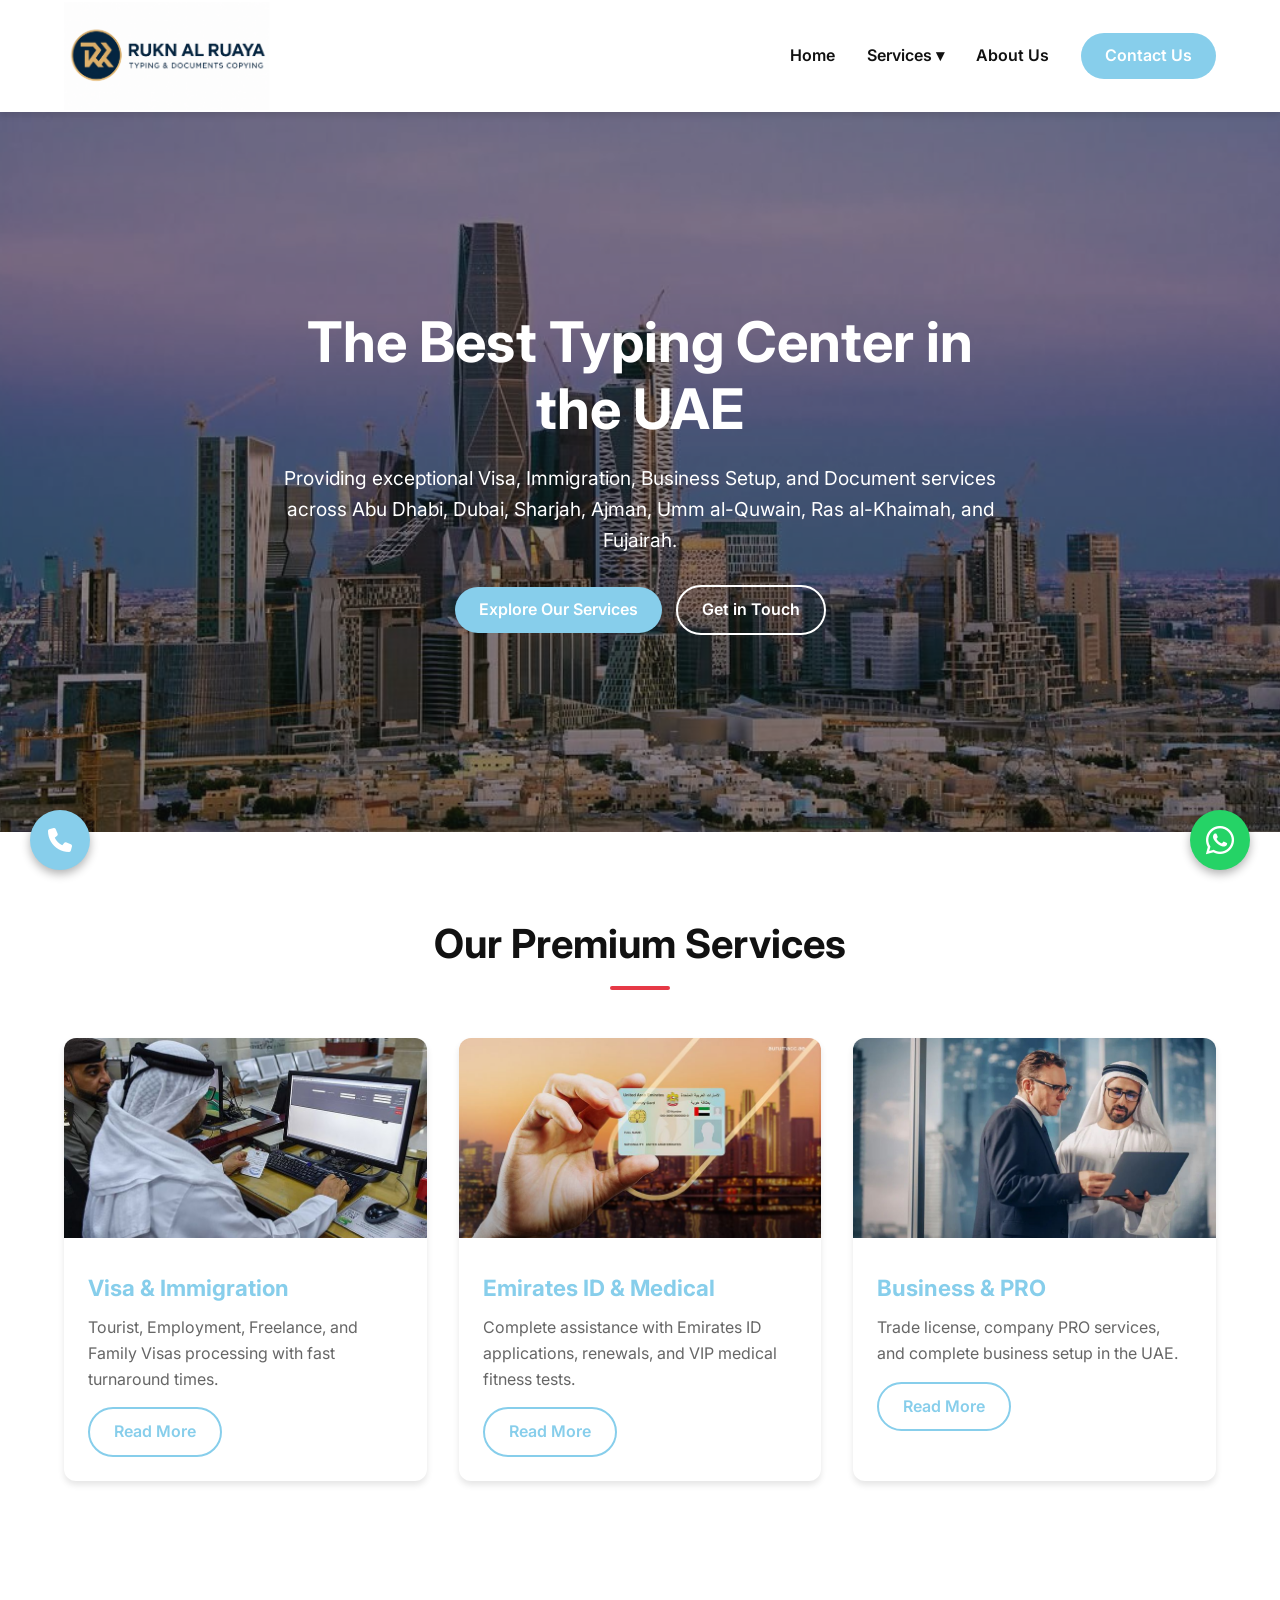
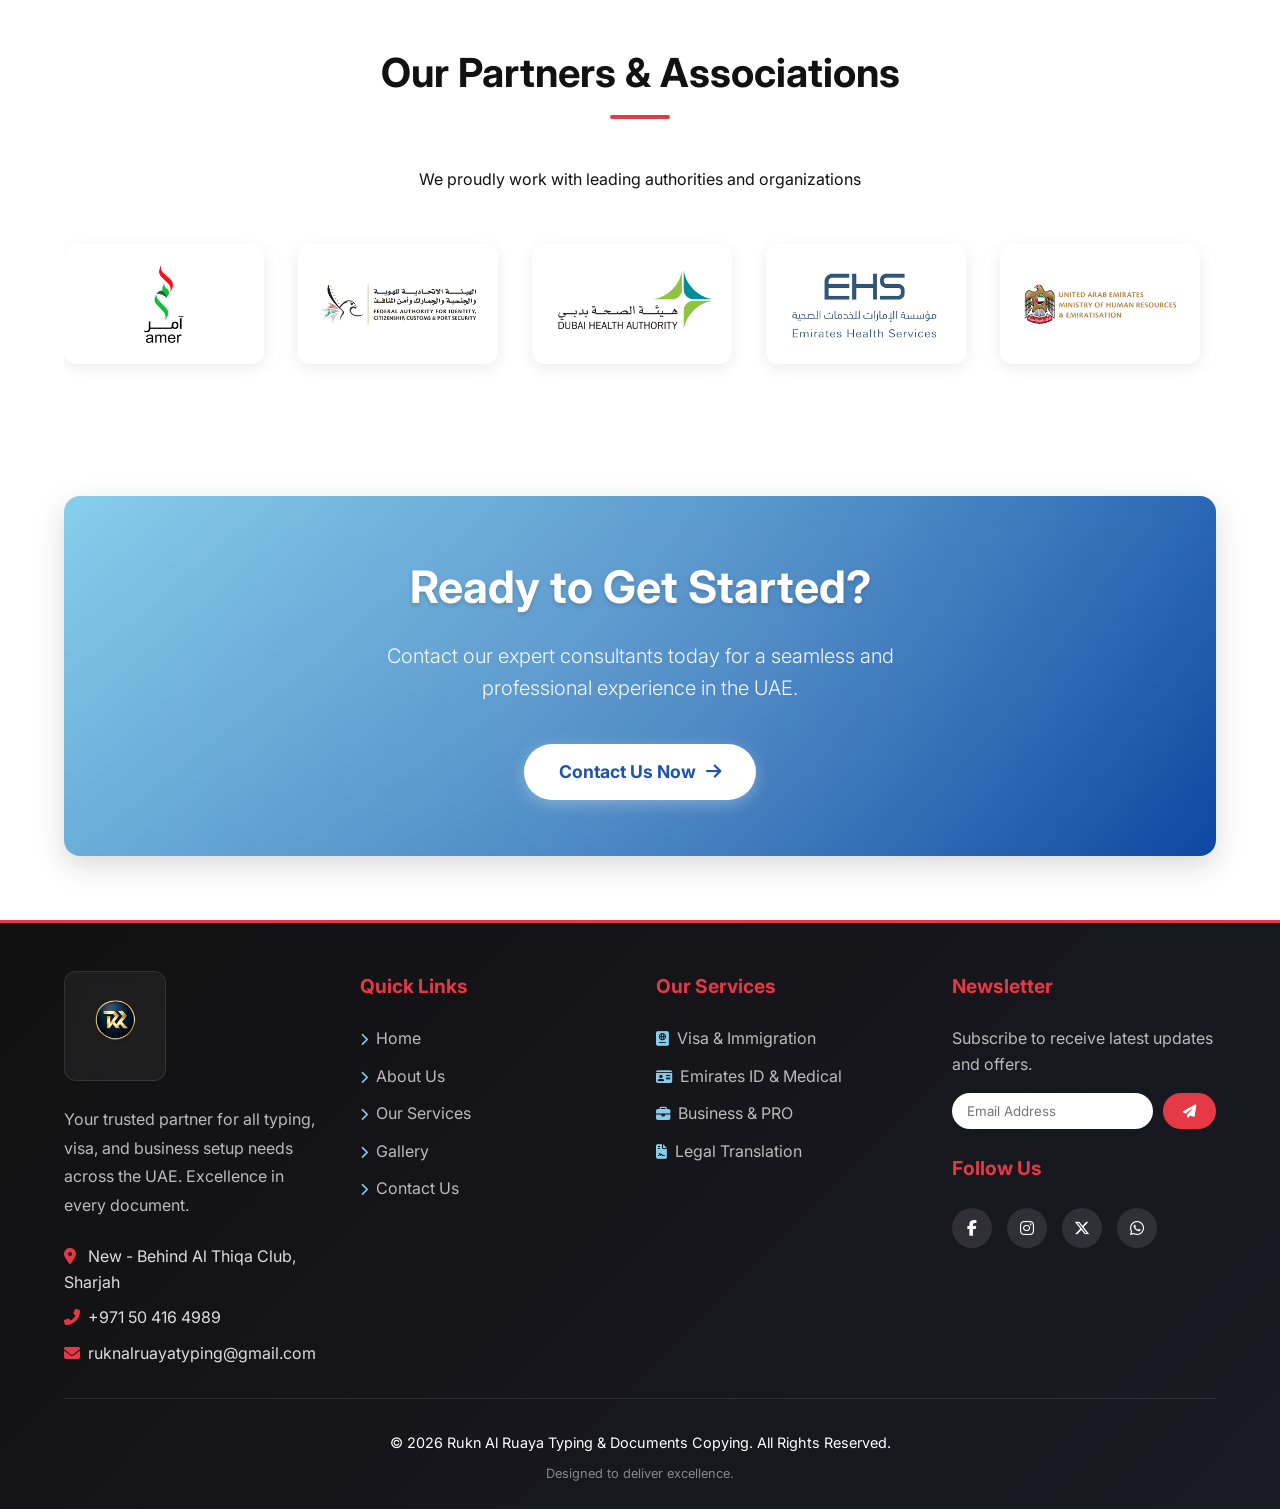
==== index.html @ 2fbfcc8e "Initial website upload" ====
<!DOCTYPE html>
<html lang="en">

<head>
    <meta charset="UTF-8">
    <meta name="viewport" content="width=device-width, initial-scale=1.0">
    <meta name="description"
        content="Rukn Al Ruaya - Best Typing Center & Document Copying in Sharjah, UAE. Visa, Emirates ID, Business Setup, and Legal Services.">
    <meta name="keywords" content="Typing Center, Sharjah, Visa Services, Emirates ID, Business Setup, Translation">
    <title>Rukn Al Ruaya | Premier Typing & Documents Copying in UAE</title>

    <!-- Google Fonts -->
    <link rel="preconnect" href="https://fonts.googleapis.com">
    <link rel="preconnect" href="https://fonts.gstatic.com" crossorigin>
    <link href="https://fonts.googleapis.com/css2?family=Inter:wght@300;400;600;700&display=swap" rel="stylesheet">
    <link rel="stylesheet" href="https://cdnjs.cloudflare.com/ajax/libs/font-awesome/6.4.0/css/all.min.css">

    <!-- Custom CSS -->
    <link rel="stylesheet" href="css/style.css">

    <!-- Enhanced Favicon -->
    <link rel="icon" type="image/x-icon" href="images/favicon.ico" sizes="16x16 32x32 48x48">
    <link rel="icon" type="image/png" sizes="192x192" href="images/favicon.ico">
    <link rel="apple-touch-icon" sizes="180x180" href="images/favicon.ico">
</head>

<body>

    <!-- Navigation -->
    <header>
        <a href="index.html" class="logo">
            <!-- Logo Image Placeholder -->
            <img src="images/Rukn Al Ruaya.png" alt="Rukn Al Ruaya Logo">
            <!-- Text fallback just in case -->
        </a>

        <div class="mobile-menu-btn" id="mobile-menu-btn">☰</div>

        <nav>
            <ul id="nav-menu">
                <li><a href="index.html">Home</a></li>
                <li class="dropdown">
                    <a href="services.html">Services ▾</a>
                    <ul class="dropdown-menu">
                        <li><a href="services.html#visa" class="dropdown-item">Visa & Immigration</a></li>
                        <li><a href="services.html#emirates-id" class="dropdown-item">Emirates ID & Medical</a></li>
                        <li><a href="services.html#business" class="dropdown-item">Business & PRO</a></li>
                        <li><a href="services.html#legal" class="dropdown-item">Legal Translation</a></li>
                    </ul>
                </li>
                <li><a href="about.html">About Us</a></li>

                <li><a href="contact.html" class="btn">Contact Us</a></li>
            </ul>
        </nav>
    </header>

    <!-- Hero Section -->
    <section class="hero">
        <img src="images/hero.jpg" alt="Typing Center Background" class="hero-bg">
        <div class="hero-content">
            <h1>The Best Typing Center in the UAE</h1>
            <p>Providing exceptional Visa, Immigration, Business Setup, and Document services across Abu Dhabi, Dubai,
                Sharjah, Ajman, Umm al-Quwain, Ras al-Khaimah, and Fujairah.</p>
            <a href="services.html" class="btn">Explore Our Services</a>
            <a href="contact.html" class="btn btn-outline"
                style="margin-left: 10px; color: var(--white); border-color: var(--white);">Get in Touch</a>
        </div>
    </section>

    <!-- Service Highlights -->
    <section class="section">
        <h2 class="section-title">Our Premium Services</h2>
        <div class="cards-grid">
            <!-- Card 1 -->
            <div class="card">
                <img src="images/Visa.jpg" alt="Visa Services" class="card-img">
                <div class="card-content">
                    <h3>Visa & Immigration</h3>
                    <p>Tourist, Employment, Freelance, and Family Visas processing with fast turnaround times.</p>
                    <a href="services.html#visa" class="btn btn-outline">Read More</a>
                </div>
            </div>
            <!-- Card 2 -->
            <div class="card">
                <img src="images/Emirates ID.jpg" alt="Emirates ID" class="card-img">
                <div class="card-content">
                    <h3>Emirates ID & Medical</h3>
                    <p>Complete assistance with Emirates ID applications, renewals, and VIP medical fitness tests.</p>
                    <a href="services.html#emirates-id" class="btn btn-outline">Read More</a>
                </div>
            </div>
            <!-- Card 3 -->
            <div class="card">
                <img src="images/Business PRO.jpg" alt="Business Setup" class="card-img">
                <div class="card-content">
                    <h3>Business & PRO</h3>
                    <p>Trade license, company PRO services, and complete business setup in the UAE.</p>
                    <a href="services.html#business" class="btn btn-outline">Read More</a>
                </div>
            </div>
        </div>
    </section>

    <!-- Scrolling Carousel Section -->
    <section class="section" style="background-color: var(--white);">
        <h2 class="section-title">Our Partners & Associations</h2>
        <p class="text-center" style="margin-bottom: 2rem;">We proudly work with leading authorities and organizations
        </p>
        <div class="scrolling-wrapper">
            <div class="scrolling-inner">
                <div class="scrolling-card"><img src="amar.png" alt="Amar"></div>
                <div class="scrolling-card"><img src="emrates-id.webp" alt="Emirates ID"></div>
                <div class="scrolling-card"><img src="dubai-health.webp" alt="Dubai Health"></div>
                <div class="scrolling-card"><img src="ehs.webp" alt="EHS"></div>
                <div class="scrolling-card"><img src="mohr.webp" alt="MOHRE"></div>
                <div class="scrolling-card"><img src="orient-insurance.webp" alt="Orient Insurance"></div>
                <div class="scrolling-card"><img src="rta.webp" alt="RTA"></div>
                <div class="scrolling-card"><img src="tasheel.png" alt="Tasheel"></div>
                <div class="scrolling-card"><img src="yoz.webp" alt="Yoz"></div>
                <div class="scrolling-card"><img src="ded.webp" alt="DED"></div>
                <!-- Duplicate for seamless loop -->
                <div class="scrolling-card"><img src="amar.png" alt="Amar"></div>
                <div class="scrolling-card"><img src="emrates-id.webp" alt="Emirates ID"></div>
                <div class="scrolling-card"><img src="dubai-health.webp" alt="Dubai Health"></div>
                <div class="scrolling-card"><img src="ehs.webp" alt="EHS"></div>
                <div class="scrolling-card"><img src="mohr.webp" alt="MOHRE"></div>
                <div class="scrolling-card"><img src="orient-insurance.webp" alt="Orient Insurance"></div>
                <div class="scrolling-card"><img src="rta.webp" alt="RTA"></div>
                <div class="scrolling-card"><img src="tasheel.png" alt="Tasheel"></div>
                <div class="scrolling-card"><img src="yoz.webp" alt="Yoz"></div>
                <div class="scrolling-card"><img src="ded.webp" alt="DED"></div>
            </div>
        </div>
    </section>

    <!-- Call to Action -->
    <style>
        .cta-section {
            background: linear-gradient(135deg, var(--sky-blue) 0%, #0d47a1 100%);
            color: var(--white);
            padding: 3.5rem 5% !important;
            border-radius: 16px;
            margin: 2rem 5% 4rem;
            box-shadow: 0 10px 30px rgba(0, 0, 0, 0.15);
            position: relative;
            overflow: hidden;
        }

        .cta-section::before {
            content: '';
            position: absolute;
            top: -50%;
            left: -50%;
            width: 200%;
            height: 200%;
            background: radial-gradient(circle, rgba(255, 255, 255, 0.15) 10%, transparent 50%);
            opacity: 0.5;
            pointer-events: none;
        }

        .cta-btn {
            background-color: var(--white);
            color: #0d47a1;
            font-size: 1.1rem;
            padding: 14px 35px;
            border-radius: 30px;
            box-shadow: 0 4px 15px rgba(255, 255, 255, 0.3);
            transition: all 0.3s ease;
            font-weight: 700;
            display: inline-flex;
            align-items: center;
            gap: 10px;
            text-decoration: none;
        }

        .cta-btn:hover {
            transform: translateY(-3px) scale(1.05);
            box-shadow: 0 8px 25px rgba(255, 255, 255, 0.5);
            background-color: var(--red);
            color: var(--white);
        }
    </style>
    <section class="text-center cta-section">
        <h2 style="font-size: 2.8rem; margin-bottom: 1rem; font-weight: 700; text-shadow: 0 2px 4px rgba(0,0,0,0.2);">
            Ready to Get Started?</h2>
        <p
            style="font-size: 1.25rem; margin-bottom: 2.5rem; font-weight: 300; opacity: 0.95; max-width: 600px; margin-left: auto; margin-right: auto;">
            Contact our expert consultants today for a seamless and professional experience in the UAE.</p>
        <a href="contact.html" class="cta-btn">Contact Us Now <i class="fas fa-arrow-right"></i></a>
    </section>

    <!-- Footer -->
    <footer style="background: linear-gradient(135deg, #111 0%, #1a1a25 100%); border-top: 3px solid var(--red);">
        <div class="footer-grid">
            <div class="footer-col">
                <a href="index.html"
                    style="display: inline-block; margin-bottom: 1.5rem; background: rgba(255,255,255,0.05); padding: 15px; border-radius: 12px; border: 1px solid rgba(255,255,255,0.1); backdrop-filter: blur(10px);">
                    <img src="images/logo.png" alt="Rukn Al Ruaya Logo"
                        style="height: 70px; transition: transform 0.3s ease;">
                </a>
                <p style="color: #bbb; line-height: 1.8; margin-bottom: 1.5rem;">Your trusted partner for all typing,
                    visa, and business setup needs across the UAE. Excellence in every document.</p>
                <div style="display: flex; flex-direction: column; gap: 10px; color: #ddd;">
                    <p><i class="fas fa-map-marker-alt" style="color: var(--red); width: 20px;"></i> New - Behind Al
                        Thiqa Club, Sharjah</p>
                    <p><i class="fas fa-phone-alt" style="color: var(--red); width: 20px;"></i> +971 50 416 4989</p>
                    <p><i class="fas fa-envelope" style="color: var(--red); width: 20px;"></i>
                        ruknalruayatyping@gmail.com</p>
                </div>
            </div>

            <div class="footer-col">
                <h4>Quick Links</h4>
                <ul class="footer-links" style="list-style: none; padding: 0;">
                    <li style="margin-bottom: 12px;"><a href="index.html" style="color: #bbb; transition: 0.3s;"><i
                                class="fas fa-chevron-right"
                                style="font-size: 0.8rem; margin-right: 8px; color: var(--sky-blue);"></i>Home</a></li>
                    <li style="margin-bottom: 12px;"><a href="about.html" style="color: #bbb; transition: 0.3s;"><i
                                class="fas fa-chevron-right"
                                style="font-size: 0.8rem; margin-right: 8px; color: var(--sky-blue);"></i>About Us</a>
                    </li>
                    <li style="margin-bottom: 12px;"><a href="services.html" style="color: #bbb; transition: 0.3s;"><i
                                class="fas fa-chevron-right"
                                style="font-size: 0.8rem; margin-right: 8px; color: var(--sky-blue);"></i>Our
                            Services</a></li>
                    <li style="margin-bottom: 12px;"><a href="gallery.html" style="color: #bbb; transition: 0.3s;"><i
                                class="fas fa-chevron-right"
                                style="font-size: 0.8rem; margin-right: 8px; color: var(--sky-blue);"></i>Gallery</a>
                    </li>
                    <li style="margin-bottom: 12px;"><a href="contact.html" style="color: #bbb; transition: 0.3s;"><i
                                class="fas fa-chevron-right"
                                style="font-size: 0.8rem; margin-right: 8px; color: var(--sky-blue);"></i>Contact Us</a>
                    </li>
                </ul>
            </div>

            <div class="footer-col">
                <h4>Our Services</h4>
                <ul class="footer-links" style="list-style: none; padding: 0;">
                    <li style="margin-bottom: 12px;"><a href="services.html#visa"
                            style="color: #bbb; transition: 0.3s;"><i class="fas fa-passport"
                                style="font-size: 0.9rem; margin-right: 8px; color: var(--sky-blue);"></i>Visa &
                            Immigration</a></li>
                    <li style="margin-bottom: 12px;"><a href="services.html#emirates-id"
                            style="color: #bbb; transition: 0.3s;"><i class="fas fa-id-card"
                                style="font-size: 0.9rem; margin-right: 8px; color: var(--sky-blue);"></i>Emirates ID &
                            Medical</a></li>
                    <li style="margin-bottom: 12px;"><a href="services.html#business"
                            style="color: #bbb; transition: 0.3s;"><i class="fas fa-briefcase"
                                style="font-size: 0.9rem; margin-right: 8px; color: var(--sky-blue);"></i>Business &
                            PRO</a></li>
                    <li style="margin-bottom: 12px;"><a href="services.html#legal"
                            style="color: #bbb; transition: 0.3s;"><i class="fas fa-file-contract"
                                style="font-size: 0.9rem; margin-right: 8px; color: var(--sky-blue);"></i>Legal
                            Translation</a></li>
                </ul>
            </div>

            <div class="footer-col">
                <h4>Newsletter</h4>
                <p style="color: #bbb; margin-bottom: 1rem;">Subscribe to receive latest updates and offers.</p>
                <form style="display: flex; gap: 10px; margin-bottom: 1.5rem;"
                    onsubmit="event.preventDefault(); alert('Subscribed successfully!');">
                    <input type="email" placeholder="Email Address" required
                        style="padding: 10px 15px; border-radius: 25px; border: none; outline: none; width: 100%; font-family: inherit;">
                    <button type="submit"
                        style="background: var(--red); color: white; border: none; border-radius: 25px; padding: 10px 20px; cursor: pointer; font-weight: bold; transition: background 0.3s;"><i
                            class="fas fa-paper-plane"></i></button>
                </form>
                <h4>Follow Us</h4>
                <div class="social-links" style="display: flex; gap: 15px; margin-top: 10px;">
                    <a href="#" target="_blank" title="Facebook"
                        style="width: 40px; height: 40px; background: rgba(255,255,255,0.1); border-radius: 50%; display: flex; align-items: center; justify-content: center; transition: background 0.3s;"><i
                            class="fab fa-facebook-f"></i></a>
                    <a href="https://www.instagram.com/p/DQE0ZLcCfTU/" target="_blank" title="Instagram"
                        style="width: 40px; height: 40px; background: rgba(255,255,255,0.1); border-radius: 50%; display: flex; align-items: center; justify-content: center; transition: background 0.3s;"><i
                            class="fab fa-instagram"></i></a>
                    <a href="#" target="_blank" title="Twitter(X)"
                        style="width: 40px; height: 40px; background: rgba(255,255,255,0.1); border-radius: 50%; display: flex; align-items: center; justify-content: center; transition: background 0.3s;"><i
                            class="fab fa-x-twitter"></i></a>
                    <a href="https://wa.me/971504164989" target="_blank" title="WhatsApp"
                        style="width: 40px; height: 40px; background: rgba(255,255,255,0.1); border-radius: 50%; display: flex; align-items: center; justify-content: center; transition: background 0.3s;"><i
                            class="fab fa-whatsapp"></i></a>
                </div>
            </div>
        </div>
        <div class="footer-bottom"
            style="text-align: center; padding-top: 2rem; border-top: 1px solid rgba(255,255,255,0.1); font-size: 0.9rem;">
            <p>&copy; 2026 Rukn Al Ruaya Typing & Documents Copying. All Rights Reserved.</p>
            <p style="margin-top: 10px; color: #888; font-size: 0.8rem;">Designed to deliver excellence.</p>
        </div>
    </footer>

    <!-- Floating Action Buttons -->
    <a href="https://wa.me/971504164989" target="_blank" class="floating-btn floating-whatsapp"
        title="Chat on WhatsApp">
        <i class="fab fa-whatsapp" style="color: white; font-size: 2rem;"></i>
    </a>
    <a href="tel:+971504164989" class="floating-btn floating-call" title="Call Us">
        <i class="fas fa-phone" style="color: white; font-size: 1.5rem;"></i>
    </a>

    <!-- Custom JS -->
    <script src="js/main.js"></script>
</body>

</html>
---- css/style.css ----
/* CSS variables and basic reset */
:root {
  --white: #FFFFFF;
  --black: #111111;
  --red: #E63946;
  --sky-blue: #87CEEB;
  --font-main: 'Inter', sans-serif;
  --transition-fast: 0.3s ease;
  --transition-slow: 0.5s ease;
  --box-shadow: 0 4px 6px rgba(0, 0, 0, 0.1);
}

* {
  margin: 0;
  padding: 0;
  box-sizing: border-box;
}

body {
  font-family: var(--font-main);
  background-color: var(--white);
  color: var(--black);
  line-height: 1.6;
  overflow-x: hidden;
}

a {
  text-decoration: none;
  color: inherit;
}

ul {
  list-style: none;
}

/* Header & Navbar */
header {
  background-color: var(--white);
  box-shadow: var(--box-shadow);
  position: sticky;
  top: 0;
  z-index: 1000;
  padding: 1rem 5%;
  display: flex;
  justify-content: space-between;
  align-items: center;
}

.logo {
  font-size: 1.5rem;
  font-weight: 700;
  color: var(--black);
  display: flex;
  align-items: center;
  gap: 10px;
}

.logo img {
  height: 80px;
  transform: scale(1.35);
  transform-origin: left center;
}

nav ul {
  display: flex;
  gap: 2rem;
  align-items: center;
}

nav a {
  font-weight: 600;
  color: var(--black);
  transition: color var(--transition-fast);
  position: relative;
}

nav a:hover {
  color: var(--sky-blue);
}

/* Dropdown specific for services */
.dropdown {
  position: relative;
}

.dropdown-menu {
  display: none;
  position: absolute;
  top: 100%;
  left: 0;
  background: var(--white);
  box-shadow: 0 10px 30px rgba(0,0,0,0.1);
  padding: 0.5rem 0;
  border-radius: 8px;
  min-width: 240px;
  z-index: 1001;
  opacity: 0;
  animation: fadeIn 0.3s forwards;
  list-style: none;
  flex-direction: column;
}

.dropdown:hover .dropdown-menu {
  display: flex;
}

.dropdown-item {
  display: block;
  padding: 12px 20px;
  color: var(--black);
  transition: all var(--transition-fast);
  text-align: left;
  font-weight: 500;
  font-size: 0.95rem;
  border-left: 3px solid transparent;
}

.dropdown-item:hover {
  background-color: rgba(135, 206, 235, 0.1);
  color: var(--sky-blue);
  border-left-color: var(--sky-blue);
}

.mobile-menu-btn {
  display: none;
  font-size: 1.5rem;
  cursor: pointer;
  color: var(--black);
}

/* Buttons */
.btn {
  display: inline-block;
  padding: 10px 24px;
  background-color: var(--sky-blue);
  color: var(--white);
  border-radius: 30px;
  font-weight: 600;
  border: none;
  cursor: pointer;
  transition: all var(--transition-fast);
}

.btn:hover {
  background-color: var(--black);
  transform: translateY(-2px);
  box-shadow: 0 6px 12px rgba(47, 160, 132, 0.3);
}

.btn-outline {
  background-color: transparent;
  color: var(--sky-blue);
  border: 2px solid var(--sky-blue);
}

.btn-outline:hover {
  background-color: var(--sky-blue);
  color: var(--white);
}

/* Hero Section */
.hero {
  position: relative;
  height: 80vh;
  min-height: 600px;
  display: flex;
  align-items: center;
  justify-content: center;
  text-align: center;
  color: var(--white);
  background-color: var(--black); /* Fallback */
  overflow: hidden;
}

.hero-bg {
  position: absolute;
  top: 0;
  left: 0;
  width: 100%;
  height: 100%;
  object-fit: cover;
  opacity: 0.5;
  z-index: 1;
}

.hero-content {
  position: relative;
  z-index: 2;
  max-width: 800px;
  padding: 0 20px;
  animation: slideUp 0.8s ease;
}

.hero h1 {
  font-size: 3.5rem;
  margin-bottom: 20px;
  line-height: 1.2;
}

.hero p {
  font-size: 1.2rem;
  margin-bottom: 30px;
}

/* Sections General */
.section {
  padding: 5rem 5%;
}

.section-title {
  text-align: center;
  margin-bottom: 3rem;
  color: var(--black);
  font-size: 2.5rem;
  position: relative;
}

.section-title::after {
  content: '';
  display: block;
  width: 60px;
  height: 4px;
  background-color: var(--red);
  margin: 10px auto 0;
  border-radius: 2px;
}

/* Cards (Services) */
.cards-grid {
  display: grid;
  grid-template-columns: repeat(auto-fit, minmax(300px, 1fr));
  gap: 2rem;
}

.card {
  background: var(--white);
  border-radius: 12px;
  overflow: hidden;
  box-shadow: var(--box-shadow);
  transition: transform var(--transition-fast), box-shadow var(--transition-fast);
  position: relative;
}

.card:hover {
  transform: translateY(-10px);
  box-shadow: 0 15px 30px rgba(0,0,0,0.15);
}

.card-img {
  width: 100%;
  height: 200px;
  object-fit: cover;
}

.card-content {
  padding: 1.5rem;
}

.card h3 {
  color: var(--sky-blue);
  margin-bottom: 10px;
  font-size: 1.4rem;
}

.card p {
  color: #666;
  margin-bottom: 15px;
}

/* Floating Buttons */
.floating-btn {
  position: fixed;
  bottom: 30px;
  width: 60px;
  height: 60px;
  border-radius: 50%;
  display: flex;
  align-items: center;
  justify-content: center;
  color: var(--white);
  font-size: 1.8rem;
  box-shadow: 0 4px 10px rgba(0,0,0,0.3);
  z-index: 999;
  transition: transform var(--transition-fast);
}

.floating-btn:hover {
  transform: scale(1.1);
}

.floating-whatsapp {
  right: 30px;
  background-color: #25D366; /* standard WA color, but can adapt */
}

.floating-call {
  left: 30px;
  background-color: var(--sky-blue);
}

/* Forms */
.form-group {
  margin-bottom: 1.5rem;
}

.form-label {
  display: block;
  margin-bottom: 0.5rem;
  font-weight: 600;
  color: var(--black);
}

.form-control {
  width: 100%;
  padding: 12px;
  border: 1px solid #ccc;
  border-radius: 8px;
  font-family: inherit;
  font-size: 1rem;
  transition: border-color var(--transition-fast);
}

.form-control:focus {
  outline: none;
  border-color: var(--sky-blue);
}

.form-row {
  display: flex;
  gap: 1rem;
}
.form-row .form-group {
  flex: 1;
}

/* Footer */
footer {
  background-color: var(--black);
  color: var(--white);
  padding: 3rem 5% 1.5rem;
}

.footer-grid {
  display: grid;
  grid-template-columns: repeat(auto-fit, minmax(250px, 1fr));
  gap: 2rem;
  margin-bottom: 2rem;
}

.footer-col h4 {
  font-size: 1.2rem;
  margin-bottom: 1.5rem;
  color: var(--red);
}

.footer-col ul li {
  margin-bottom: 10px;
}

.footer-col a:hover {
  color: var(--red);
}

.social-links {
  display: flex;
  gap: 15px;
}

.social-links a {
  display: inline-block;
  width: 40px;
  height: 40px;
  background: rgba(255,255,255,0.1);
  border-radius: 50%;
  display: flex;
  align-items: center;
  justify-content: center;
  transition: background var(--transition-fast);
}

.social-links a:hover {
  background: var(--red);
  color: var(--black);
}

.footer-bottom {
  text-align: center;
  padding-top: 2rem;
  border-top: 1px solid rgba(255,255,255,0.1);
  font-size: 0.9rem;
}

/* Utilities */
.text-center { text-align: center; }
.mt-2 { margin-top: 1rem; }
.mt-4 { margin-top: 2rem; }

/* Animations */
@keyframes fadeIn {
  from { opacity: 0; }
  to { opacity: 1; }
}

@keyframes slideUp {
  from { opacity: 0; transform: translateY(30px); }
  to { opacity: 1; transform: translateY(0); }
}

/* Responsive */
@media (max-width: 992px) {
  .hero h1 { font-size: 2.5rem; }
  .form-row { flex-direction: column; gap: 0; }
}

@media (max-width: 768px) {
  .mobile-menu-btn { display: block; }
  nav ul {
    position: absolute;
    top: 100%;
    left: 0;
    width: 100%;
    background: var(--white);
    flex-direction: column;
    gap: 0;
    box-shadow: 0 10px 10px rgba(0,0,0,0.1);
    display: none;
  }
  nav ul.active {
    display: flex;
  }
  nav ul li {
    width: 100%;
    text-align: center;
  }
  nav ul a {
    display: block;
    padding: 15px;
    border-bottom: 1px solid var(--light-grey);
  }
  .dropdown:hover .dropdown-menu {
    display: none; /* disable hover grid on mobile */
  }
  .dropdown.active .dropdown-menu {
    display: flex;
    position: static;
    transform: none;
    box-shadow: none;
    width: 100%;
    max-width: 100%;
    padding: 0;
    background: transparent;
  }
  .hero { min-height: 400px; height: 60vh; }
  .hero h1 { font-size: 2rem; }
}

/* Carousel / scrolling container */
.scrolling-wrapper {
  overflow: hidden;
  white-space: nowrap;
  padding: 20px 0;
  position: relative;
  width: 100%;
}

.scrolling-inner {
  display: inline-block;
  animation: scrollMarquee 25s linear infinite;
}

.scrolling-wrapper:hover .scrolling-inner {
  animation-play-state: paused;
}

@keyframes scrollMarquee {
  0% { transform: translateX(0); }
  100% { transform: translateX(-50%); }
}

.scrolling-card {
  display: inline-flex;
  align-items: center;
  justify-content: center;
  width: 200px;
  height: 120px;
  margin-right: 30px;
  border-radius: 12px;
  background-color: var(--white);
  box-shadow: 0 4px 15px rgba(0, 0, 0, 0.08);
  position: relative;
  overflow: hidden;
  padding: 20px;
  transition: transform var(--transition-fast);
}

.scrolling-card:hover {
  transform: scale(1.05);
}

.scrolling-card img {
  max-width: 100%;
  max-height: 100%;
  object-fit: contain;
}
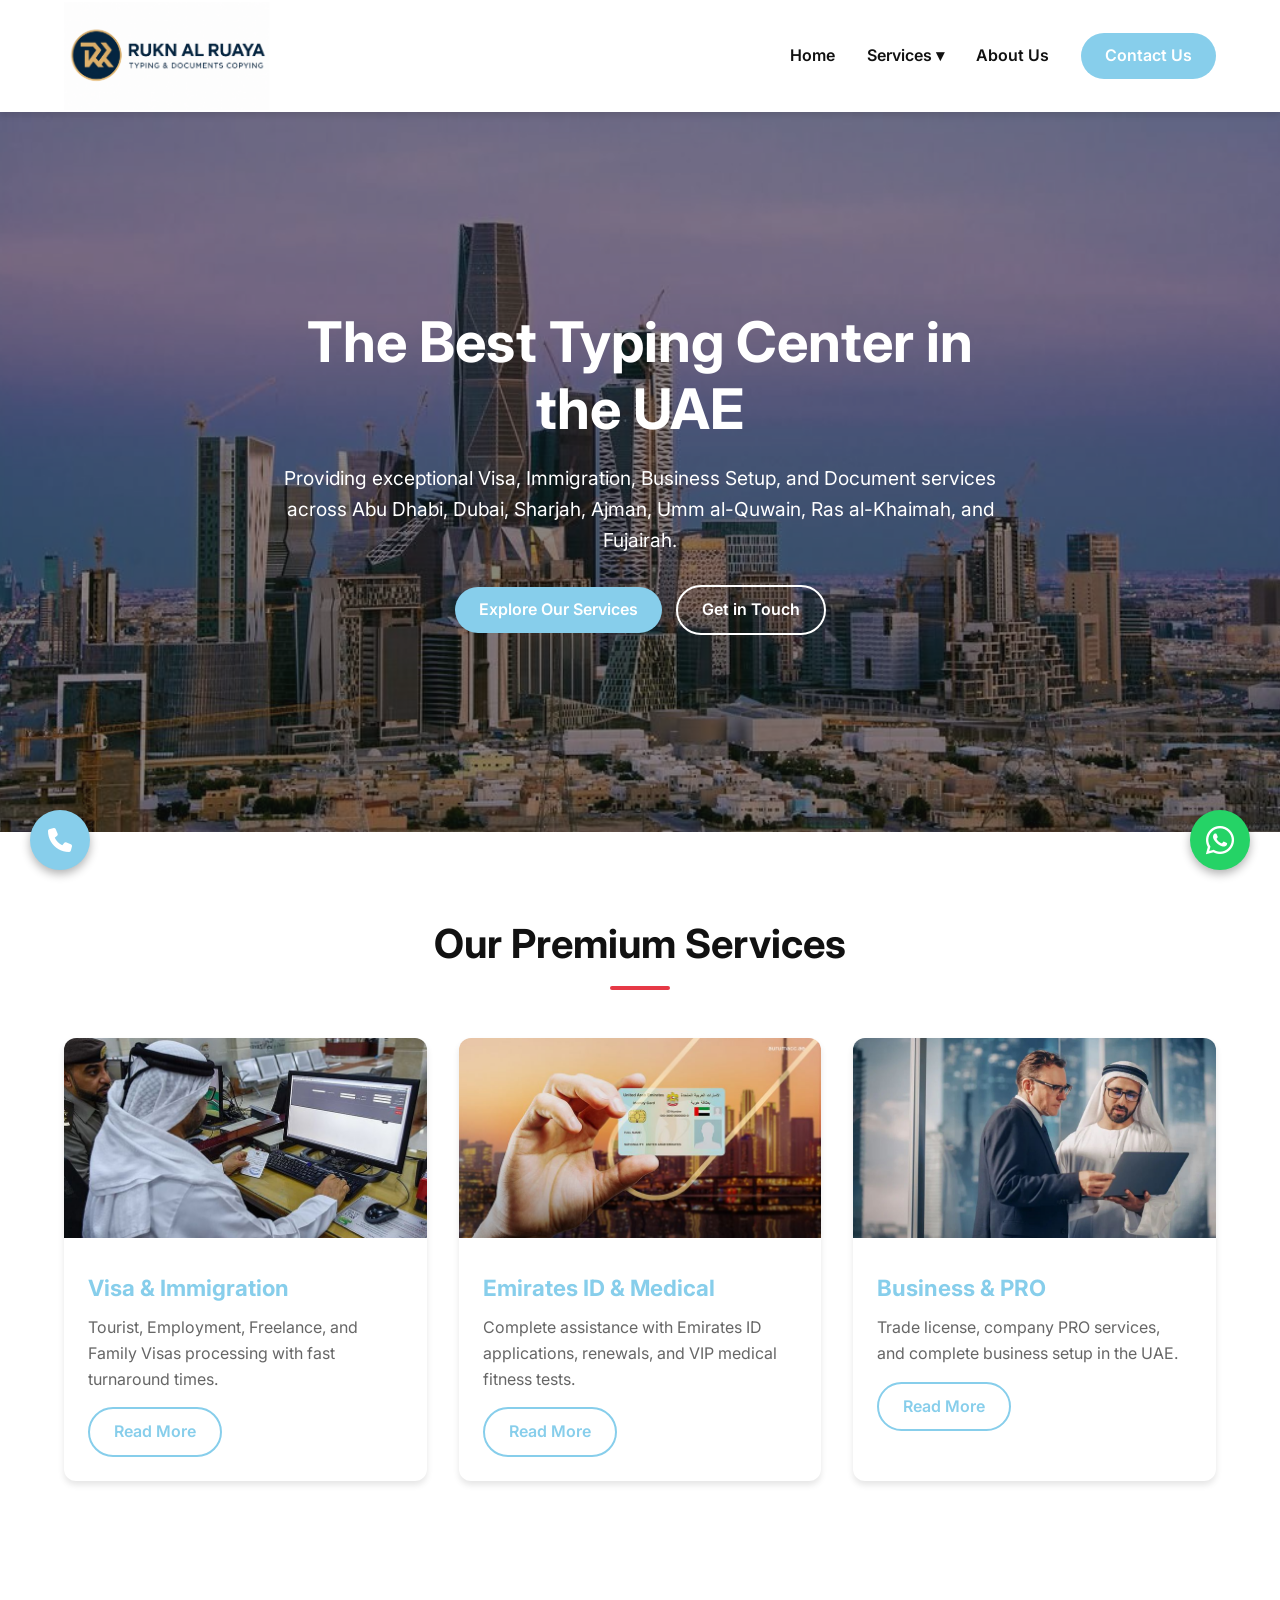
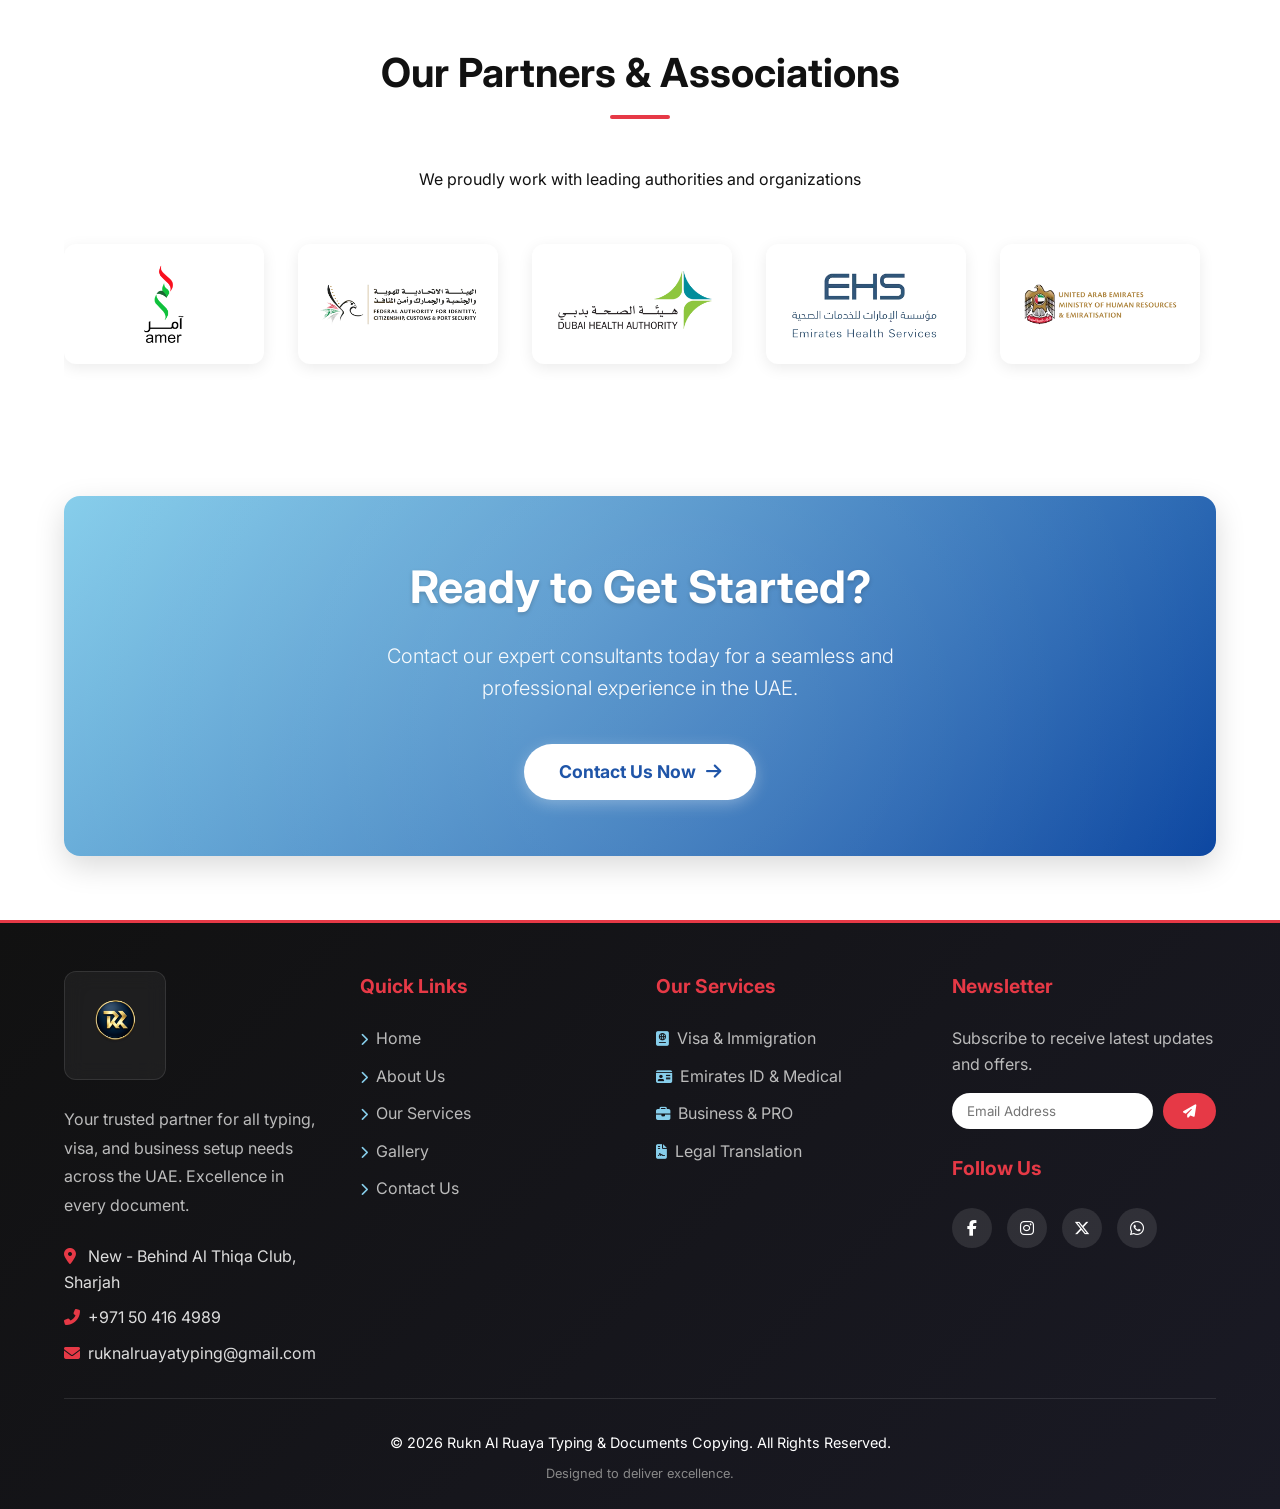
==== commit ed6d5eff: "Title updated" ====
--- a/index.html
+++ b/index.html
@@ -7,7 +7,7 @@
     <meta name="description"
         content="Rukn Al Ruaya - Best Typing Center & Document Copying in Sharjah, UAE. Visa, Emirates ID, Business Setup, and Legal Services.">
     <meta name="keywords" content="Typing Center, Sharjah, Visa Services, Emirates ID, Business Setup, Translation">
-    <title>Rukn Al Ruaya | Premier Typing & Documents Copying in UAE</title>
+    <title>Typing Center & PRO Services in Sharjah | Rukn Al Ruaya</title>
 
     <!-- Google Fonts -->
     <link rel="preconnect" href="https://fonts.googleapis.com">
@@ -22,6 +22,39 @@
     <link rel="icon" type="image/x-icon" href="images/favicon.ico" sizes="16x16 32x32 48x48">
     <link rel="icon" type="image/png" sizes="192x192" href="images/favicon.ico">
     <link rel="apple-touch-icon" sizes="180x180" href="images/favicon.ico">
+    <!-- SEO and AEO Tags -->
+    <link rel="canonical" href="https://www.ruknalruaya.com/">
+    <meta property="og:title" content="Rukn Al Ruaya | Premier Typing & Documents Copying in UAE">
+    <meta property="og:description"
+        content="Rukn Al Ruaya - Best Typing Center & Document Copying in Sharjah, UAE. Visa, Emirates ID, Business Setup, and Legal Services.">
+    <meta property="og:image" content="https://www.ruknalruaya.com/images/hero.jpg">
+    <meta property="og:url" content="https://www.ruknalruaya.com/">
+    <meta property="og:type" content="website">
+    <meta name="twitter:card" content="summary_large_image">
+    <meta name="twitter:title" content="Rukn Al Ruaya | Premier Typing & Documents Copying in UAE">
+    <meta name="twitter:description"
+        content="Rukn Al Ruaya - Best Typing Center & Document Copying in Sharjah, UAE. Visa, Emirates ID, Business Setup, and Legal Services.">
+    <meta name="twitter:image" content="https://www.ruknalruaya.com/images/hero.jpg">
+
+    <!-- JSON-LD LocalBusiness Schema -->
+    <script type="application/ld+json">
+    {
+      "@context": "https://schema.org",
+      "@type": "LocalBusiness",
+      "name": "Rukn Al Ruaya Typing & Documents Copying",
+      "image": "https://www.ruknalruaya.com/images/Rukn%20Al%20Ruaya.png",
+      "url": "https://www.ruknalruaya.com/",
+      "telephone": "+971504164989",
+      "email": "ruknalruayatyping@gmail.com",
+      "address": {
+        "@type": "PostalAddress",
+        "streetAddress": "New - Behind Al Thiqa Club",
+        "addressLocality": "Sharjah",
+        "addressCountry": "AE"
+      },
+      "description": "Rukn Al Ruaya - Best Typing Center & Document Copying in Sharjah, UAE. Visa, Emirates ID, Business Setup, and Legal Services."
+    }
+    </script>
 </head>
 
 <body>
@@ -30,7 +63,7 @@
     <header>
         <a href="index.html" class="logo">
             <!-- Logo Image Placeholder -->
-            <img src="images/Rukn Al Ruaya.png" alt="Rukn Al Ruaya Logo">
+            <img src="images/Rukn Al Ruaya.png" alt="Authorized typing center for MOHRE UAE">
             <!-- Text fallback just in case -->
         </a>
 
@@ -57,7 +90,7 @@
 
     <!-- Hero Section -->
     <section class="hero">
-        <img src="images/hero.jpg" alt="Typing Center Background" class="hero-bg">
+        <img src="images/hero.jpg" alt="Authorized typing center in Sharjah" class="hero-bg">
         <div class="hero-content">
             <h1>The Best Typing Center in the UAE</h1>
             <p>Providing exceptional Visa, Immigration, Business Setup, and Document services across Abu Dhabi, Dubai,
@@ -273,7 +306,7 @@
                     <a href="#" target="_blank" title="Facebook"
                         style="width: 40px; height: 40px; background: rgba(255,255,255,0.1); border-radius: 50%; display: flex; align-items: center; justify-content: center; transition: background 0.3s;"><i
                             class="fab fa-facebook-f"></i></a>
-                    <a href="https://www.instagram.com/p/DQE0ZLcCfTU/" target="_blank" title="Instagram"
+                    <a href="https://www.instagram.com/ruknalruaya/" target="_blank" title="Instagram"
                         style="width: 40px; height: 40px; background: rgba(255,255,255,0.1); border-radius: 50%; display: flex; align-items: center; justify-content: center; transition: background 0.3s;"><i
                             class="fab fa-instagram"></i></a>
                     <a href="#" target="_blank" title="Twitter(X)"
